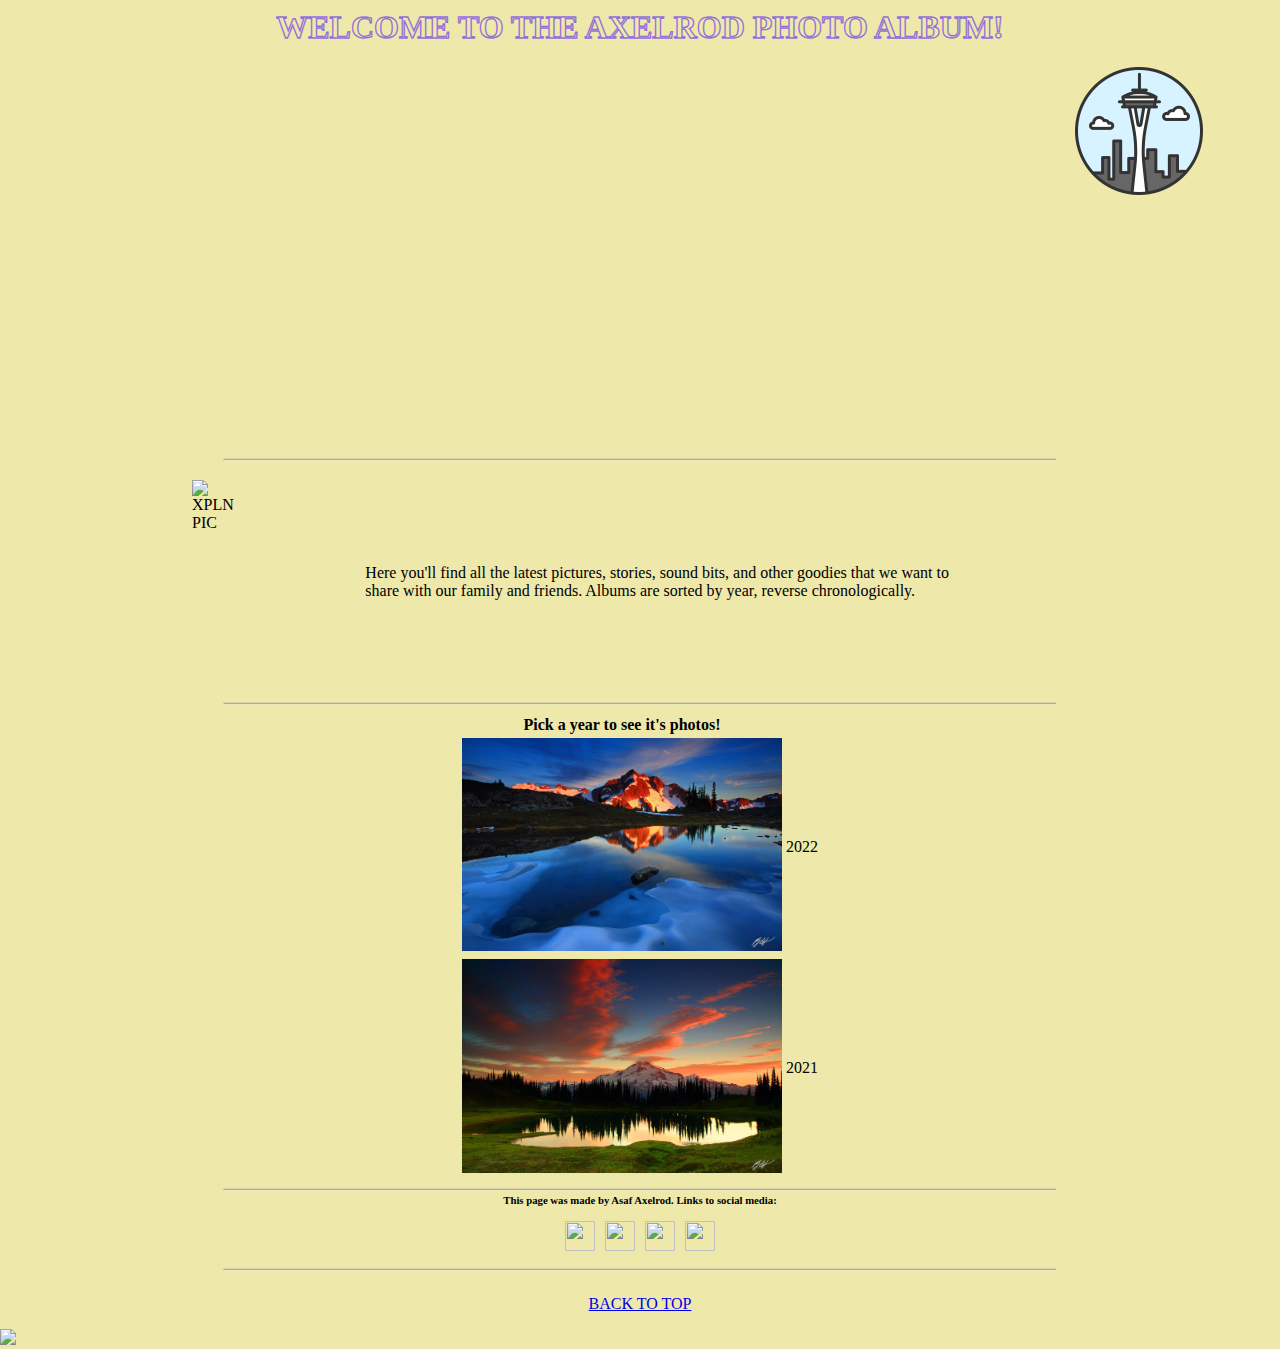
==== index2.html @ 15e52add "First commit" ====
<!DOCTYPE html>
<html lang="en" id="top">

<head>
    <link rel="stylesheet" href="styles.css">
    <meta charset="UTF-8">
    <meta http-equiv="X-UA-Compatible" content="IE=edge">
    <meta name="viewport" content="width=device-width, initial-scale=1.0">
    <title>The New Axelrod Photo Album</title>
</head>

<body>
    <!-- This is the hero pic, title, logo-->
    <div class="container">
        <div class="hero">

            <h1 class="Hero-header">
                WELCOME TO THE AXELROD PHOTO ALBUM!
            </h1>


            <div class="subheader-container">
                <img class="snlogo" src="./assets/spaceneedle.png" alt="SPACE NEEDLE LOGO">
            </div>

        </div>

    </div>

</div>
<hr>

    <!-- This is the website explanation-->
    <div class="explained">
        <img id="xppic" src="../../../ 123/Personal/🇺🇸America Pics/2_New York/000_Statue of Liberty/298c1376-9600-4e41-990e-435f99a74b5c.JPG" alt="XPLN PIC">
        <p class="xptext">
            Here you'll find all the latest pictures, stories, sound bits, and other goodies that we want to share with our family and friends. Albums are sorted by year, reverse chronologically.
        </p>
    </div>

<hr>

    <!-- This is the table of contents; picture, year-->
    <div class="tablediv">
        <table>
            <tr>
                <th>
                    Pick a year to see it's photos!
                </th>
                <th>
                     
                </th>
            </tr>
            <tr>
                <td><a href="./XXXX.html">
                    <img class="tablepic" src="./assets/2022logo.jpg" alt="2022 PHOTO">
                </td>
                <td>
                    2022
                </td></a>
            </tr>
            <tr>
                <td><a href="./XXXX.html">
                    <img class="tablepic" src="./assets/2021logo.jpg" alt="2021 PHOTO">
                </td>
                <td>
                    2021
                </td></a>
            </tr>
        </table>
    </div>

<hr>

    <!-- This is the footer; social media links, Seattle pic. -->
    <footer>
        <div class="socialmedia">
            <!-- This is where the horizontal line and links to social media are coded -->
            <!-- This is the text credits below the line -->
            
            <div class="socialtext">
                <h6> This page was made by Asaf Axelrod. Links to social media:</h6>
            </div>

        </div>
        <div class="socialpics">
            <!-- This is the link to Facebook -->
            <!-- https://www.facebook.com/AxelrodAsaf -->
            <a class="socialpadding" href="https://www.facebook.com/AxelrodAsaf">
                <img src="/Users/asafaxelrod/Desktop/CYBERPRO/HTML/Website/assets/facebook.png" width="30px"
                    height="30px">
            </a>

            <!-- This is the link to Twitter -->
            <!-- https://twitter.com/asafaxelrod -->
            <a class="socialpadding" href="https://www.twitter.com/asafaxelrod">
                <img src="/Users/asafaxelrod/Desktop/CYBERPRO/HTML/Website/assets/twitter.png" width="30px"
                    height="30px">
            </a>

            <!-- This is the link to Instagram -->
            <!-- https://www.instagram.com/asafaxelrod/ -->
            <a class="socialpadding" href="https://www.instagram.com/asafaxelrod/">
                <img src="/Users/asafaxelrod/Desktop/CYBERPRO/HTML/Website/assets/insta.png" width="30px" height="30px">
            </a>

            <!-- This is the link to LinkedIn -->
            <!-- https://www.linkedin.com/in/asaf-axelrod-9353b1ba/ -->
            <a class="socialpadding" href="https://www.linkedin.com/in/asaf-axelrod-9353b1ba/">
                <img src="/Users/asafaxelrod/Desktop/CYBERPRO/HTML/Website/assets/linkedin.png" width="30px"
                    height="30px">
            </a>

        </div>
        </div>
        <hr>
        <a class="pagelinks" href="#top">
            <p>BACK TO TOP</p>
        </a>

        <div class="seattlepic">
            <img src="/Users/asafaxelrod/Desktop/CYBERPRO/HTML/Website/assets/seattle.jpeg" style="width: 100%">
        </div>

    </footer>

</body>


</html>
---- styles.css ----
html {
    width: 100vw;
}
body {
    margin: 0;
    background-color: palegoldenrod;
}

.Hero-header {
    -webkit-text-fill-color: palegoldenrod;
    -webkit-text-stroke: 1.3px;
    text-align: center;
    color: mediumpurple;
    width: 100vw;
    margin-top: 0vh;
    padding-top: 1vh;
}

.subheader-container {
    display: flex;
    justify-content: right;
    padding-right: 5vw;
}

.hero {
    width: 99vw;
    height: 50vh;
    margin: 0px;
    background-repeat: no-repeat;
    background-size: cover;
    background-image: url("../../HTML/Website/assets/AxelrodHEROPic2.jpeg");
}

.second-subheader {
    padding-left: 50px;
}

.explained {
    display: flex;
    padding-left: 15vw;
    background-color: palegoldenrod;
    width: auto;
    height: 25vh;
}

#xppic {
    padding-top: 1%;
    height: 22.5vh;
    width: auto;
}

.xptext {
    padding-right: 25vw;
    padding-left: 10vw;
    justify-content: center;
    align-self: center;
}


.tablediv {
    display: flex;
    justify-content: center;
    width: 100%;
}

.tablepic {
    width: 25vw;
}

.snlogo {
    display: flex;
    justify-content: center;
    width: 10vw;
    height: auto;
}

table {
    background-color: palegoldenrod;
    display: flex;
    justify-content: space-evenly;
    table-layout: fixed;
    width: 100%;
    border-color: black;
    border: 3px;
}

footer {
    margin: 0;
    background-color: palegoldenrod;
}

.pagelinks {
    display: flex;
    align-items: center;
    justify-content: space-evenly;
}
.socialmedia {
    display: flex;
    flex-direction: row;
    align-items: center;
    justify-content: center;
}

.socialtext {
    display: flex;
    align-items: center;
    justify-content: center;
    margin-top: -30px;
    margin-bottom: -15px;
}

.socialpics {
    display: flex;
    align-items: center;
    justify-content: center;
}

.socialpadding {
    padding: 5px;
}

hr {
    background-color: black;
    height: 1px;
    width: 65vw;
    opacity: 25%;
}
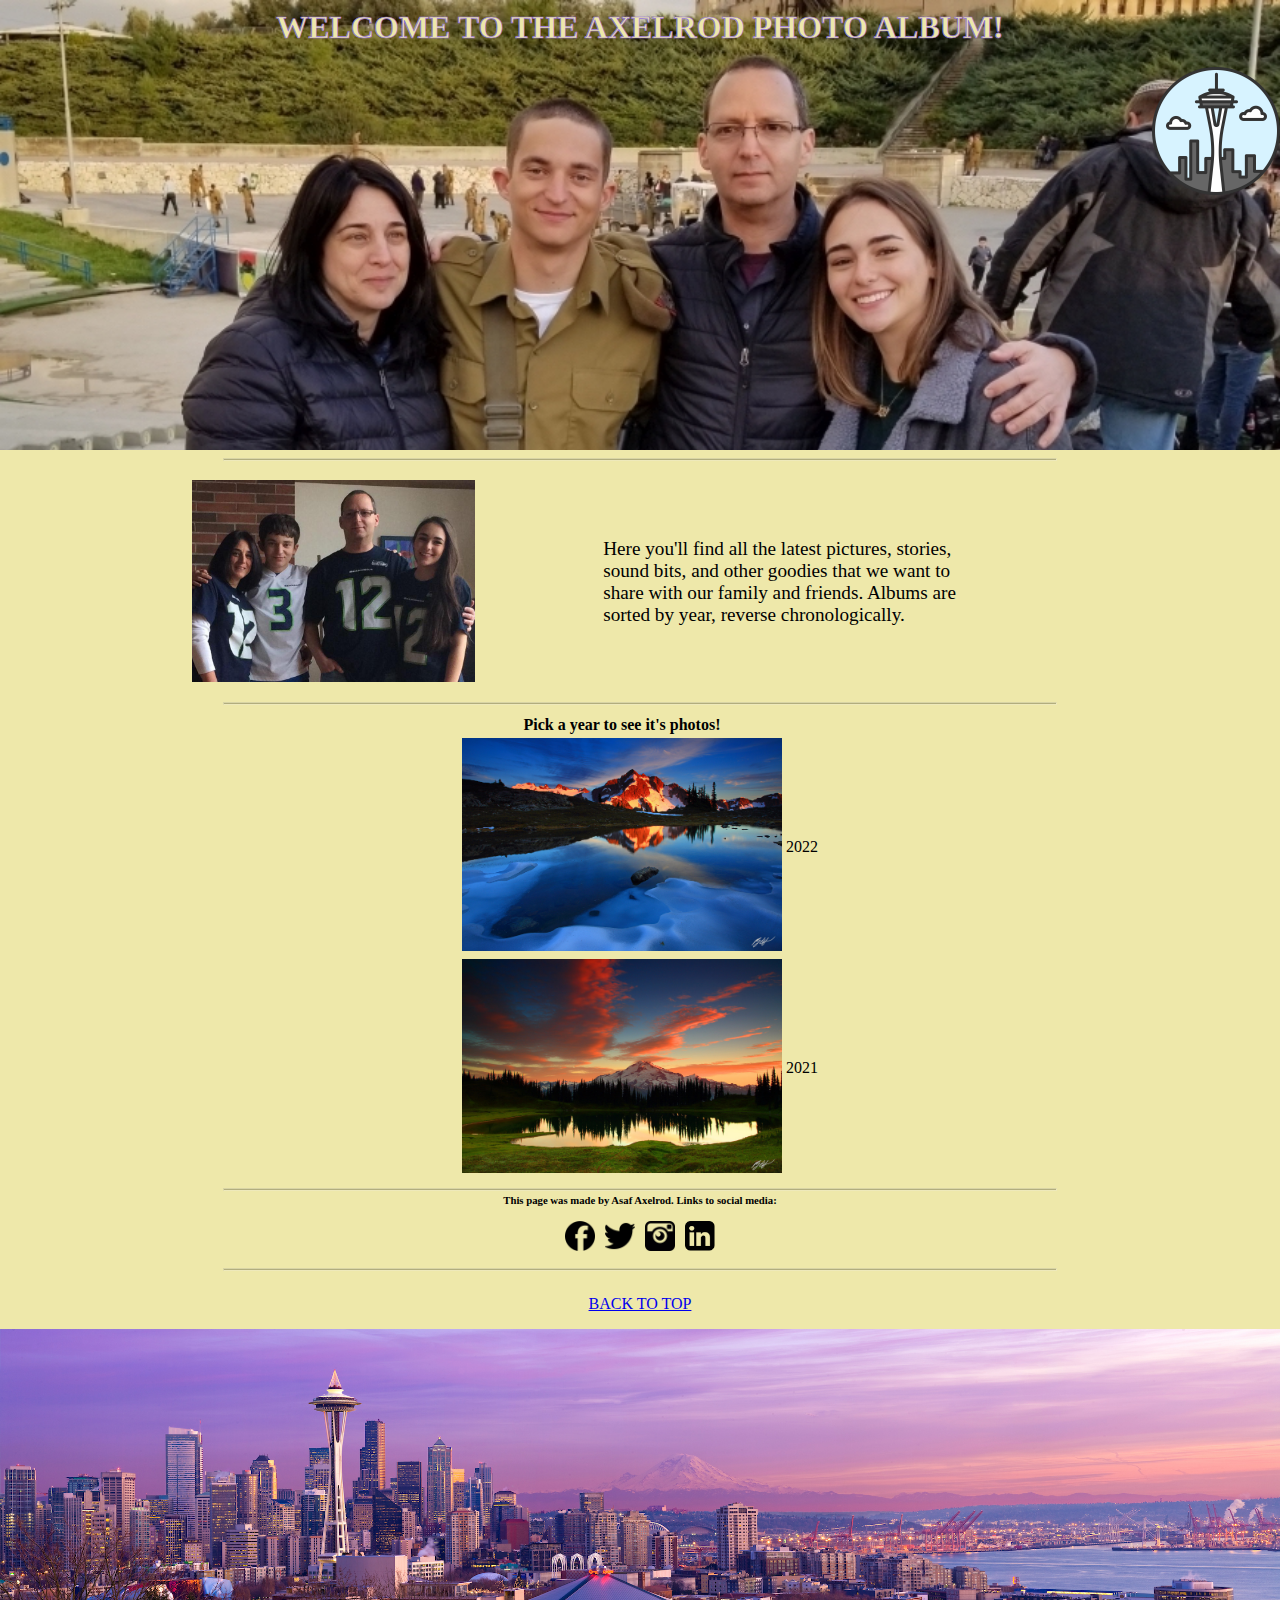
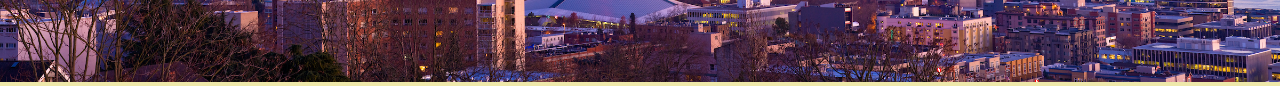
==== commit 510059b9: "Many updates" ====
--- a/index2.html
+++ b/index2.html
@@ -3,42 +3,43 @@
 
 <head>
     <link rel="stylesheet" href="styles.css">
+    <link rel="icon" href="./assets/spaceneedle.png">
     <meta charset="UTF-8">
     <meta http-equiv="X-UA-Compatible" content="IE=edge">
     <meta name="viewport" content="width=device-width, initial-scale=1.0">
-    <title>The New Axelrod Photo Album</title>
+    <title>Axelrod Photo Album</title>
 </head>
 
 <body>
     <!-- This is the hero pic, title, logo-->
     <div class="container">
         <div class="hero">
-
             <h1 class="Hero-header">
                 WELCOME TO THE AXELROD PHOTO ALBUM!
             </h1>
 
+            <div class="hero-pic">
+            </div>
 
             <div class="subheader-container">
                 <img class="snlogo" src="./assets/spaceneedle.png" alt="SPACE NEEDLE LOGO">
             </div>
-
         </div>
+    </div>
 
     </div>
-
-</div>
-<hr>
+    <hr>
 
     <!-- This is the website explanation-->
     <div class="explained">
-        <img id="xppic" src="../../../ 123/Personal/🇺🇸America Pics/2_New York/000_Statue of Liberty/298c1376-9600-4e41-990e-435f99a74b5c.JPG" alt="XPLN PIC">
+        <img id="xppic" src="./assets/AxelrodHEROPic.jpeg" alt="XPLN PIC">
         <p class="xptext">
-            Here you'll find all the latest pictures, stories, sound bits, and other goodies that we want to share with our family and friends. Albums are sorted by year, reverse chronologically.
+            Here you'll find all the latest pictures, stories, sound bits, and other goodies that we want to share with
+            our family and friends. Albums are sorted by year, reverse chronologically.
         </p>
     </div>
 
-<hr>
+    <hr>
 
     <!-- This is the table of contents; picture, year-->
     <div class="tablediv">
@@ -48,12 +49,12 @@
                     Pick a year to see it's photos!
                 </th>
                 <th>
-                     
+
                 </th>
             </tr>
             <tr>
                 <td><a href="./XXXX.html">
-                    <img class="tablepic" src="./assets/2022logo.jpg" alt="2022 PHOTO">
+                        <img class="tablepic" src="./assets/2022logo.jpg" alt="2022 PHOTO">
                 </td>
                 <td>
                     2022
@@ -61,7 +62,7 @@
             </tr>
             <tr>
                 <td><a href="./XXXX.html">
-                    <img class="tablepic" src="./assets/2021logo.jpg" alt="2021 PHOTO">
+                        <img class="tablepic" src="./assets/2021logo.jpg" alt="2021 PHOTO">
                 </td>
                 <td>
                     2021
@@ -70,14 +71,14 @@
         </table>
     </div>
 
-<hr>
+    <hr>
 
     <!-- This is the footer; social media links, Seattle pic. -->
     <footer>
         <div class="socialmedia">
             <!-- This is where the horizontal line and links to social media are coded -->
             <!-- This is the text credits below the line -->
-            
+
             <div class="socialtext">
                 <h6> This page was made by Asaf Axelrod. Links to social media:</h6>
             </div>
@@ -87,31 +88,26 @@
             <!-- This is the link to Facebook -->
             <!-- https://www.facebook.com/AxelrodAsaf -->
             <a class="socialpadding" href="https://www.facebook.com/AxelrodAsaf">
-                <img src="/Users/asafaxelrod/Desktop/CYBERPRO/HTML/Website/assets/facebook.png" width="30px"
-                    height="30px">
+                <img src="./assets/facebook.png" width="30px" height="30px">
             </a>
 
             <!-- This is the link to Twitter -->
             <!-- https://twitter.com/asafaxelrod -->
             <a class="socialpadding" href="https://www.twitter.com/asafaxelrod">
-                <img src="/Users/asafaxelrod/Desktop/CYBERPRO/HTML/Website/assets/twitter.png" width="30px"
-                    height="30px">
+                <img src="./assets/twitter.png" width="30px" height="30px">
             </a>
 
             <!-- This is the link to Instagram -->
             <!-- https://www.instagram.com/asafaxelrod/ -->
             <a class="socialpadding" href="https://www.instagram.com/asafaxelrod/">
-                <img src="/Users/asafaxelrod/Desktop/CYBERPRO/HTML/Website/assets/insta.png" width="30px" height="30px">
+                <img src="./assets/insta.png" width="30px" height="30px">
             </a>
 
             <!-- This is the link to LinkedIn -->
             <!-- https://www.linkedin.com/in/asaf-axelrod-9353b1ba/ -->
             <a class="socialpadding" href="https://www.linkedin.com/in/asaf-axelrod-9353b1ba/">
-                <img src="/Users/asafaxelrod/Desktop/CYBERPRO/HTML/Website/assets/linkedin.png" width="30px"
-                    height="30px">
+                <img src="./assets/linkedin.png" width="30px" height="30px">
             </a>
-
-        </div>
         </div>
         <hr>
         <a class="pagelinks" href="#top">
@@ -119,12 +115,11 @@
         </a>
 
         <div class="seattlepic">
-            <img src="/Users/asafaxelrod/Desktop/CYBERPRO/HTML/Website/assets/seattle.jpeg" style="width: 100%">
+            <img src="./assets/seattle.jpeg" style="width: 100%" style="height: auto">
         </div>
 
     </footer>
 
 </body>
 
-
 </html>--- a/styles.css
+++ b/styles.css
@@ -1,14 +1,27 @@
 html {
     width: 100vw;
 }
+
 body {
     margin: 0;
     background-color: palegoldenrod;
 }
 
+
+
+/*   This is the hero section   */
+.hero {
+    width: 100vw;
+    height: 50vh;
+    margin: 0px;
+    background-repeat: no-repeat;
+    background-size: cover;
+    background-image: url("./assets/AxelrodHEROPic2.jpeg")
+}
+
 .Hero-header {
     -webkit-text-fill-color: palegoldenrod;
-    -webkit-text-stroke: 1.3px;
+    -webkit-text-stroke: .7px;
     text-align: center;
     color: mediumpurple;
     width: 100vw;
@@ -16,25 +29,21 @@
     padding-top: 1vh;
 }
 
+.snlogo {
+    display: flex;
+    justify-content: center;
+    width: 10vw;
+    height: auto;
+}
+
 .subheader-container {
     display: flex;
     justify-content: right;
-    padding-right: 5vw;
 }
 
-.hero {
-    width: 99vw;
-    height: 50vh;
-    margin: 0px;
-    background-repeat: no-repeat;
-    background-size: cover;
-    background-image: url("../../HTML/Website/assets/AxelrodHEROPic2.jpeg");
-}
 
-.second-subheader {
-    padding-left: 50px;
-}
 
+/*   This is the explanation section   */
 .explained {
     display: flex;
     padding-left: 15vw;
@@ -46,17 +55,19 @@
 #xppic {
     padding-top: 1%;
     height: 22.5vh;
-    width: auto;
 }
 
 .xptext {
     padding-right: 25vw;
     padding-left: 10vw;
+    font-size: 1.5vw;
     justify-content: center;
     align-self: center;
 }
 
 
+
+/*   This is the table section   */
 .tablediv {
     display: flex;
     justify-content: center;
@@ -65,13 +76,6 @@
 
 .tablepic {
     width: 25vw;
-}
-
-.snlogo {
-    display: flex;
-    justify-content: center;
-    width: 10vw;
-    height: auto;
 }
 
 table {
@@ -84,6 +88,9 @@
     border: 3px;
 }
 
+
+
+/*   This is the footer section   */
 footer {
     margin: 0;
     background-color: palegoldenrod;
@@ -94,6 +101,7 @@
     align-items: center;
     justify-content: space-evenly;
 }
+
 .socialmedia {
     display: flex;
     flex-direction: row;
@@ -124,4 +132,25 @@
     height: 1px;
     width: 65vw;
     opacity: 25%;
+}
+
+
+
+/*   This is the media-query section   */
+@media screen and (max-width: 768px) {
+    .explained {
+        flex-direction: column;
+        justify-content: space-evenly;
+        align-items: center;
+        padding: 0px;
+    }
+
+    /* #xppic {
+        width: 50vw;
+        height: auto;
+    } */
+
+    .xptext {
+        text-align: justify;
+    }
 }